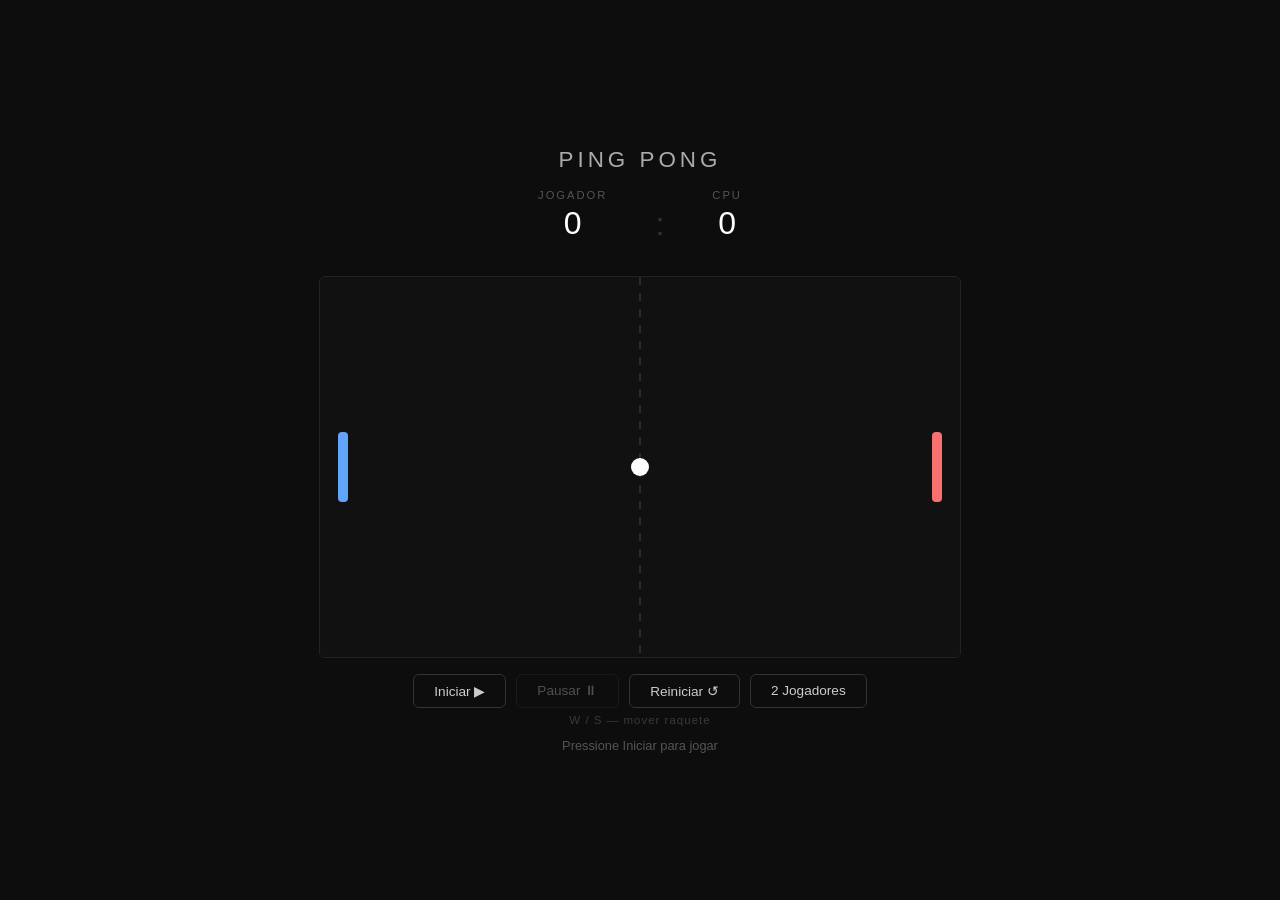
==== ping_pong.html @ a22c3eda "Primeiro commit" ====
<!DOCTYPE html>
<html lang="pt-BR">
<head>
  <meta charset="UTF-8" />
  <meta name="viewport" content="width=device-width, initial-scale=1.0" />
  <title>Ping Pong</title>
  <style>
    * { box-sizing: border-box; margin: 0; padding: 0; }

    body {
      background: #0d0d0d;
      display: flex;
      flex-direction: column;
      align-items: center;
      justify-content: center;
      min-height: 100vh;
      font-family: 'Segoe UI', sans-serif;
      color: #fff;
    }

    h1 {
      font-size: 1.4rem;
      font-weight: 500;
      letter-spacing: 4px;
      text-transform: uppercase;
      color: #aaa;
      margin-bottom: 1rem;
    }

    #scoreboard {
      display: flex;
      gap: 3rem;
      margin-bottom: 1rem;
      font-size: 2rem;
      font-weight: 500;
    }

    .score-block { text-align: center; }
    .score-label { font-size: 0.7rem; color: #555; letter-spacing: 2px; display: block; margin-bottom: 4px; }

    #game-canvas {
      border: 1px solid #222;
      border-radius: 6px;
      display: block;
    }

    #controls {
      display: flex;
      gap: 10px;
      margin-top: 1rem;
      flex-wrap: wrap;
      justify-content: center;
    }

    button {
      background: transparent;
      color: #ccc;
      border: 1px solid #333;
      border-radius: 6px;
      padding: 8px 20px;
      font-size: 0.85rem;
      cursor: pointer;
      transition: background 0.15s, color 0.15s;
    }

    button:hover:not(:disabled) { background: #1e1e1e; color: #fff; }
    button:disabled { opacity: 0.35; cursor: default; }

    #msg {
      font-size: 0.8rem;
      color: #555;
      margin-top: 0.75rem;
    }

    .hint {
      font-size: 0.72rem;
      color: #3a3a3a;
      margin-top: 0.4rem;
      letter-spacing: 1px;
    }
  </style>
</head>
<body>

  <h1>Ping Pong</h1>

  <div id="scoreboard">
    <div class="score-block">
      <span class="score-label" id="label-left">JOGADOR</span>
      <span id="score-left">0</span>
    </div>
    <div style="color:#333; line-height:2.2;">:</div>
    <div class="score-block">
      <span class="score-label" id="label-right">CPU</span>
      <span id="score-right">0</span>
    </div>
  </div>

  <canvas id="game-canvas" width="640" height="380"></canvas>

  <div id="controls">
    <button id="btn-start"  onclick="Game.start()">Iniciar ▶</button>
    <button id="btn-pause"  onclick="Game.togglePause()" disabled>Pausar ⏸</button>
    <button id="btn-reset"  onclick="Game.reset()">Reiniciar ↺</button>
    <button id="btn-mode"   onclick="Game.toggleMode()">2 Jogadores</button>
  </div>

  <p class="hint" id="hint">W / S  —  mover raquete</p>
  <p id="msg">Pressione Iniciar para jogar</p>

  <script>
    // ─────────────────────────────────────────────────────
    //  PING PONG — código estruturado em módulos
    // ─────────────────────────────────────────────────────

    const Game = (() => {

      // ── Canvas setup ────────────────────────────────────
      const canvas = document.getElementById('game-canvas');
      const ctx    = canvas.getContext('2d');
      const W = canvas.width;
      const H = canvas.height;

      // ── Constantes ───────────────────────────────────────
      const PADDLE_W     = 10;
      const PADDLE_H     = 70;
      const PADDLE_SPEED = 5;
      const BALL_RADIUS  = 9;
      const CPU_SPEED    = 3.8;
      const WINNING_SCORE = 7;

      // ── Estado global ────────────────────────────────────
      let running  = false;
      let paused   = false;
      let gameOver = false;
      let animId   = null;
      let scores   = { left: 0, right: 0 };
      let leftPaddle, rightPaddle, ball;
      let mode = 'cpu'; // 'cpu' | 'pvp'

      const labelLeft = document.getElementById('label-left');
      const labelRight = document.getElementById('label-right');
      const hintEl = document.getElementById('hint');
      const btnMode = document.getElementById('btn-mode');

      function updateModeUI() {
        if (mode === 'cpu') {
          if (labelLeft) labelLeft.textContent = 'JOGADOR';
          if (labelRight) labelRight.textContent = 'CPU';
          if (btnMode) btnMode.textContent = '2 Jogadores';
          if (hintEl) hintEl.textContent = 'W / S  —  mover raquete';
        } else {
          if (labelLeft) labelLeft.textContent = 'JOGADOR 1';
          if (labelRight) labelRight.textContent = 'JOGADOR 2';
          if (btnMode) btnMode.textContent = '1 Jogador';
          if (hintEl) hintEl.textContent = 'P1: W/S  —  P2: ↑/↓';
        }
      }

      // ── Teclado ─────────────────────────────────────────
      const keys = {};
      document.addEventListener('keydown', e => {
        keys[e.key] = true;
        if (['w','s','W','S','ArrowUp','ArrowDown'].includes(e.key)) e.preventDefault();
      });
      document.addEventListener('keyup', e => { keys[e.key] = false; });

      // ── Inicialização ────────────────────────────────────
      function initState() {
        leftPaddle = {
          x: 18,
          y: H / 2 - PADDLE_H / 2,
          w: PADDLE_W,
          h: PADDLE_H
        };
        rightPaddle = {
          x: W - 18 - PADDLE_W,
          y: H / 2 - PADDLE_H / 2,
          w: PADDLE_W,
          h: PADDLE_H
        };
        scores = { left: 0, right: 0 };
        ball = spawnBall();
        updateScoreUI();
      }

      // ── Lógica da bola ───────────────────────────────────
      function spawnBall() {
        const angle = (Math.random() * 0.5 + 0.2) * (Math.random() < 0.5 ? 1 : -1);
        const speed = 4.5;
        return {
          x:  W / 2,
          y:  H / 2,
          vx: speed * Math.cos(angle) * (Math.random() < 0.5 ? 1 : -1),
          vy: speed * Math.sin(angle),
          r:  BALL_RADIUS
        };
      }

      function moveBall() {
        ball.x += ball.vx;
        ball.y += ball.vy;

        // Colisão com paredes (topo/fundo)
        if (ball.y - ball.r <= 0)  { ball.y = ball.r;     ball.vy *= -1; }
        if (ball.y + ball.r >= H)  { ball.y = H - ball.r; ball.vy *= -1; }

        // Colisão com paddle esquerdo (jogador)
        if (collidesAABB(ball, leftPaddle)) {
          ball.x = leftPaddle.x + leftPaddle.w + ball.r;
          reflectBall(ball, leftPaddle, +1);
        }

        // Colisão com paddle direito (CPU)
        if (collidesAABB(ball, rightPaddle)) {
          ball.x = rightPaddle.x - ball.r;
          reflectBall(ball, rightPaddle, -1);
        }

        // Saiu pela esquerda → ponto para CPU
        if (ball.x + ball.r < 0) {
          scores.right++;
          handlePoint(mode === 'cpu' ? 'CPU' : 'Jogador 2');
        }

        // Saiu pela direita → ponto para o jogador
        if (ball.x - ball.r > W) {
          scores.left++;
          handlePoint(mode === 'cpu' ? 'Jogador' : 'Jogador 1');
        }
      }

      function reflectBall(b, paddle, direction) {
        const offset = (b.y - (paddle.y + paddle.h / 2)) / (paddle.h / 2);
        const speed  = Math.min(Math.sqrt(b.vx ** 2 + b.vy ** 2) * 1.04, 14);
        const angle  = offset * 0.85;
        b.vx = direction * Math.abs(speed * Math.cos(angle));
        b.vy = speed * Math.sin(angle);
      }

      function collidesAABB(b, p) {
        return b.x - b.r < p.x + p.w &&
               b.x + b.r > p.x &&
               b.y - b.r < p.y + p.h &&
               b.y + b.r > p.y;
      }

      // ── Paddles ──────────────────────────────────────────
      function movePlayerPaddle() {
        if (keys['w'] || keys['W']) leftPaddle.y -= PADDLE_SPEED;
        if (keys['s'] || keys['S']) leftPaddle.y += PADDLE_SPEED;
        leftPaddle.y = clamp(leftPaddle.y, 0, H - PADDLE_H);
      }

      function movePlayer2Paddle() {
        if (keys['ArrowUp']) rightPaddle.y -= PADDLE_SPEED;
        if (keys['ArrowDown']) rightPaddle.y += PADDLE_SPEED;
        rightPaddle.y = clamp(rightPaddle.y, 0, H - PADDLE_H);
      }

      function moveCPUPaddle() {
        const center = rightPaddle.y + PADDLE_H / 2;
        if (center < ball.y - 6) rightPaddle.y += CPU_SPEED;
        else if (center > ball.y + 6) rightPaddle.y -= CPU_SPEED;
        rightPaddle.y = clamp(rightPaddle.y, 0, H - PADDLE_H);
      }

      // ── Pontuação / vitória ──────────────────────────────
      function handlePoint(scorer) {
        updateScoreUI();
        if (scores.left >= WINNING_SCORE || scores.right >= WINNING_SCORE) {
          endGame(scorer);
        } else {
          ball = spawnBall();
        }
      }

      function endGame(winner) {
        gameOver = true;
        running  = false;
        setMsg(`🏆 ${winner} venceu! Pressione Reiniciar para jogar novamente.`);
        document.getElementById('btn-pause').disabled = true;
        document.getElementById('btn-start').disabled = true;
      }

      // ── Renderização ─────────────────────────────────────
      function drawBackground() {
        ctx.fillStyle = '#111';
        ctx.fillRect(0, 0, W, H);

        ctx.setLineDash([8, 8]);
        ctx.strokeStyle = '#2a2a2a';
        ctx.lineWidth = 2;
        ctx.beginPath();
        ctx.moveTo(W / 2, 0);
        ctx.lineTo(W / 2, H);
        ctx.stroke();
        ctx.setLineDash([]);
      }

      function drawPaddle(p, color) {
        ctx.fillStyle = color;
        ctx.beginPath();
        const radius = 4;
        if (typeof ctx.roundRect === 'function') {
          ctx.roundRect(p.x, p.y, p.w, p.h, radius);
        } else if (typeof ctx.arcTo === 'function') {
          const r = Math.min(radius, p.w / 2, p.h / 2);
          const x = p.x, y = p.y, w = p.w, h = p.h;
          ctx.moveTo(x + r, y);
          ctx.arcTo(x + w, y, x + w, y + h, r);
          ctx.arcTo(x + w, y + h, x, y + h, r);
          ctx.arcTo(x, y + h, x, y, r);
          ctx.arcTo(x, y, x + w, y, r);
          ctx.closePath();
        } else {
          ctx.rect(p.x, p.y, p.w, p.h);
        }
        ctx.fill();
      }

      function drawBall() {
        ctx.fillStyle = '#ffffff';
        ctx.beginPath();
        ctx.arc(ball.x, ball.y, ball.r, 0, Math.PI * 2);
        ctx.fill();
      }

      function draw() {
        drawBackground();
        drawPaddle(leftPaddle,  '#60a5fa');
        drawPaddle(rightPaddle, '#f87171');
        drawBall();
      }

      // ── Game loop ────────────────────────────────────────
      function loop() {
        if (!running || paused || gameOver) return;
        movePlayerPaddle();
        if (mode === 'cpu') moveCPUPaddle();
        else movePlayer2Paddle();
        moveBall();
        draw();
        animId = requestAnimationFrame(loop);
      }

      // ── Utilitários ──────────────────────────────────────
      function clamp(val, min, max) {
        return Math.max(min, Math.min(max, val));
      }

      function updateScoreUI() {
        document.getElementById('score-left').textContent  = scores.left;
        document.getElementById('score-right').textContent = scores.right;
      }

      function setMsg(text) {
        document.getElementById('msg').textContent = text;
      }

      // ── API pública ──────────────────────────────────────
      function start() {
        if (gameOver || running) return;
        running = true;
        paused  = false;
        document.getElementById('btn-start').disabled = true;
        document.getElementById('btn-pause').disabled = false;
        setMsg(mode === 'cpu'
          ? 'Use W e S para mover. Boa sorte!'
          : 'P1: W/S | P2: ↑/↓');
        loop();
      }

      function togglePause() {
        if (!running || gameOver) return;
        paused = !paused;
        const btn = document.getElementById('btn-pause');
        btn.textContent = paused ? 'Continuar ▶' : 'Pausar ⏸';
        if (!paused) { setMsg(''); loop(); }
        else setMsg('⏸ Pausado');
      }

      function reset() {
        cancelAnimationFrame(animId);
        running  = false;
        paused   = false;
        gameOver = false;
        initState();
        draw();
        document.getElementById('btn-start').disabled = false;
        document.getElementById('btn-pause').disabled = true;
        document.getElementById('btn-pause').textContent = 'Pausar ⏸';
        setMsg('Pressione Iniciar para jogar');
      }

      function toggleMode() {
        mode = mode === 'cpu' ? 'pvp' : 'cpu';
        reset();
        updateModeUI();
      }

      // ── Boot ─────────────────────────────────────────────
      initState();
      updateModeUI();
      draw();

      return { start, togglePause, reset, toggleMode };

    })();
  </script>

</body>
</html>
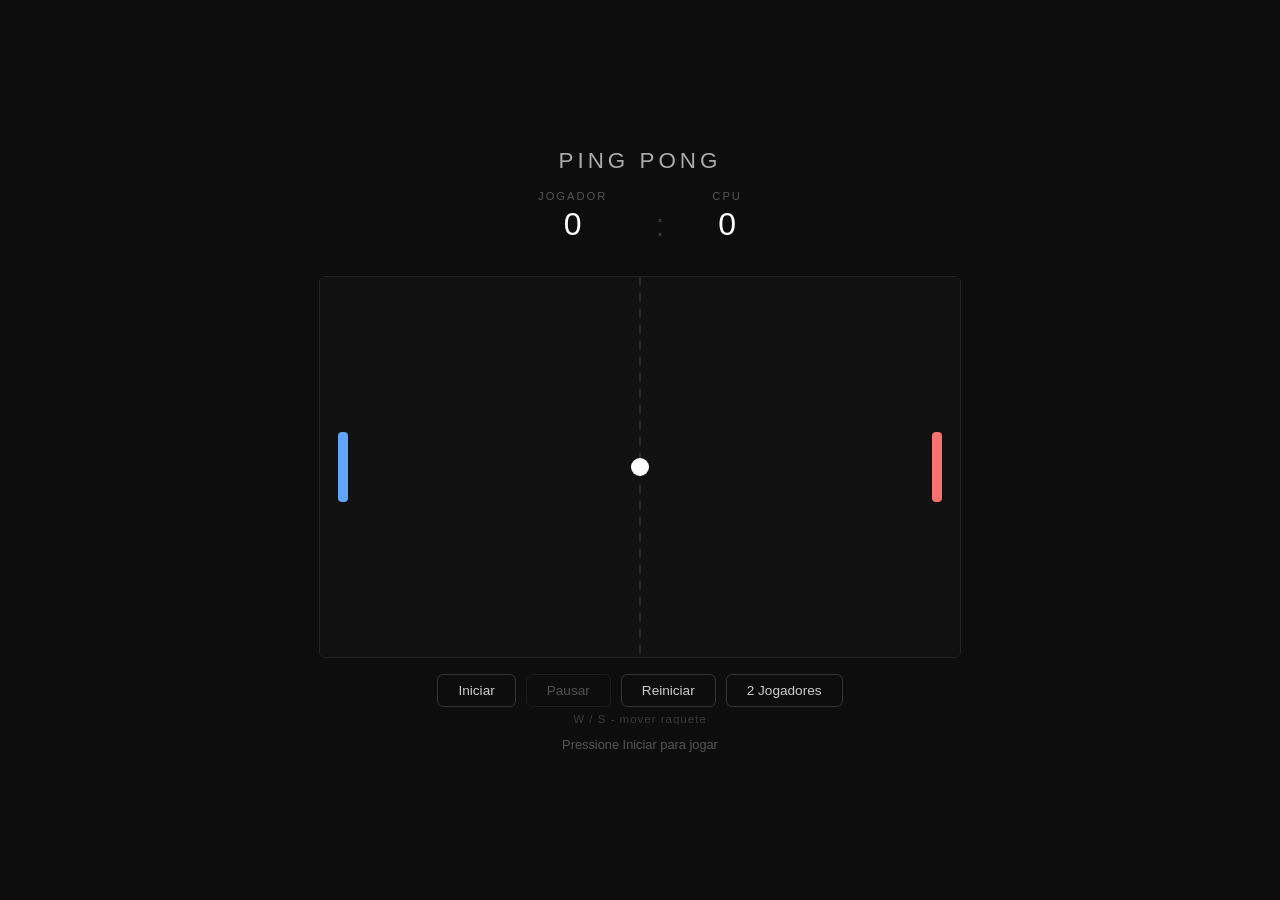
==== commit a0d2ae0a: "att v3" ====
--- a/ping_pong.html
+++ b/ping_pong.html
@@ -1,4 +1,4 @@
-<!DOCTYPE html>
+﻿<!DOCTYPE html>
 <html lang="pt-BR">
 <head>
   <meta charset="UTF-8" />
@@ -99,13 +99,13 @@
   <canvas id="game-canvas" width="640" height="380"></canvas>
 
   <div id="controls">
-    <button id="btn-start"  onclick="Game.start()">Iniciar ▶</button>
-    <button id="btn-pause"  onclick="Game.togglePause()" disabled>Pausar ⏸</button>
-    <button id="btn-reset"  onclick="Game.reset()">Reiniciar ↺</button>
+    <button id="btn-start"  onclick="Game.start()">Iniciar</button>
+    <button id="btn-pause"  onclick="Game.togglePause()" disabled>Pausar</button>
+    <button id="btn-reset"  onclick="Game.reset()">Reiniciar</button>
     <button id="btn-mode"   onclick="Game.toggleMode()">2 Jogadores</button>
   </div>
 
-  <p class="hint" id="hint">W / S  —  mover raquete</p>
+  <p class="hint" id="hint">W / S  -  mover raquete</p>
   <p id="msg">Pressione Iniciar para jogar</p>
 
   <script>
@@ -148,12 +148,12 @@
           if (labelLeft) labelLeft.textContent = 'JOGADOR';
           if (labelRight) labelRight.textContent = 'CPU';
           if (btnMode) btnMode.textContent = '2 Jogadores';
-          if (hintEl) hintEl.textContent = 'W / S  —  mover raquete';
+          if (hintEl) hintEl.textContent = 'W / S  -  mover raquete';
         } else {
           if (labelLeft) labelLeft.textContent = 'JOGADOR 1';
           if (labelRight) labelRight.textContent = 'JOGADOR 2';
           if (btnMode) btnMode.textContent = '1 Jogador';
-          if (hintEl) hintEl.textContent = 'P1: W/S  —  P2: ↑/↓';
+          if (hintEl) hintEl.textContent = 'P1: W/S  -  P2: setas';
         }
       }
 
@@ -187,7 +187,7 @@
       // ── Lógica da bola ───────────────────────────────────
       function spawnBall() {
         const angle = (Math.random() * 0.5 + 0.2) * (Math.random() < 0.5 ? 1 : -1);
-        const speed = 4.5;
+        const speed = 6.0;
         return {
           x:  W / 2,
           y:  H / 2,
@@ -232,7 +232,7 @@
 
       function reflectBall(b, paddle, direction) {
         const offset = (b.y - (paddle.y + paddle.h / 2)) / (paddle.h / 2);
-        const speed  = Math.min(Math.sqrt(b.vx ** 2 + b.vy ** 2) * 1.04, 14);
+        const speed  = Math.min(Math.sqrt(b.vx ** 2 + b.vy ** 2) * 1.04, 18);
         const angle  = offset * 0.85;
         b.vx = direction * Math.abs(speed * Math.cos(angle));
         b.vy = speed * Math.sin(angle);
@@ -278,7 +278,7 @@
       function endGame(winner) {
         gameOver = true;
         running  = false;
-        setMsg(`🏆 ${winner} venceu! Pressione Reiniciar para jogar novamente.`);
+        setMsg(`${winner} venceu! Pressione Reiniciar para jogar novamente.`);
         document.getElementById('btn-pause').disabled = true;
         document.getElementById('btn-start').disabled = true;
       }
@@ -367,7 +367,7 @@
         document.getElementById('btn-pause').disabled = false;
         setMsg(mode === 'cpu'
           ? 'Use W e S para mover. Boa sorte!'
-          : 'P1: W/S | P2: ↑/↓');
+          : 'P1: W/S | P2: setas');
         loop();
       }
 
@@ -375,9 +375,9 @@
         if (!running || gameOver) return;
         paused = !paused;
         const btn = document.getElementById('btn-pause');
-        btn.textContent = paused ? 'Continuar ▶' : 'Pausar ⏸';
+        btn.textContent = paused ? 'Continuar' : 'Pausar';
         if (!paused) { setMsg(''); loop(); }
-        else setMsg('⏸ Pausado');
+        else setMsg('Pausado');
       }
 
       function reset() {
@@ -389,7 +389,7 @@
         draw();
         document.getElementById('btn-start').disabled = false;
         document.getElementById('btn-pause').disabled = true;
-        document.getElementById('btn-pause').textContent = 'Pausar ⏸';
+        document.getElementById('btn-pause').textContent = 'Pausar';
         setMsg('Pressione Iniciar para jogar');
       }
 
